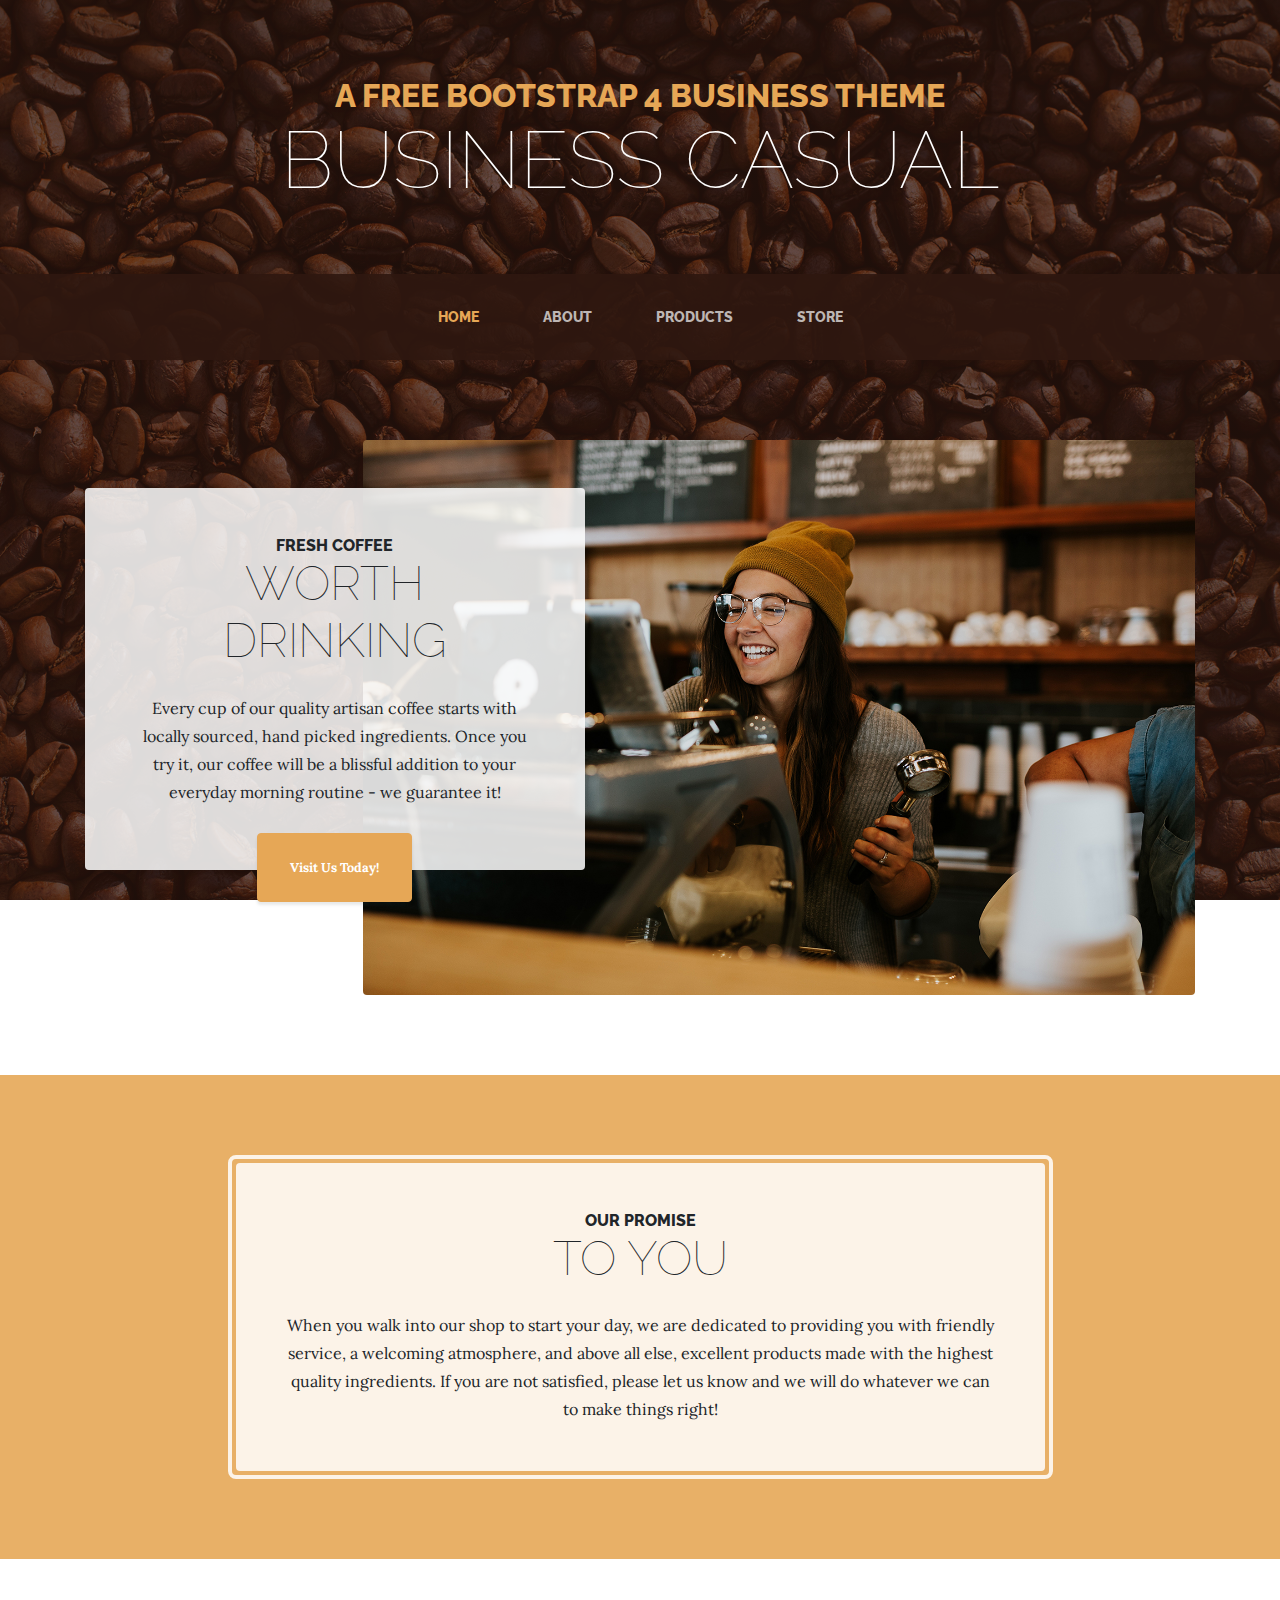
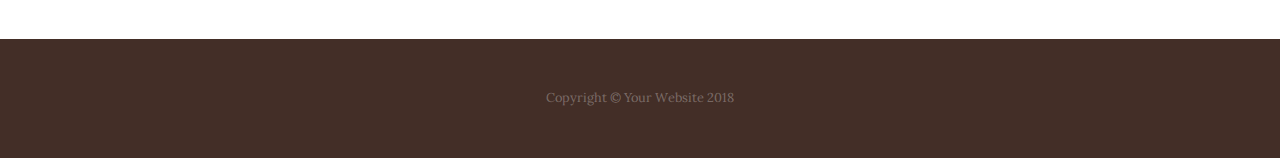
==== index.html @ ba93b7ea "first commit" ====
<!DOCTYPE html>
<html lang="en">

  <head>

    <meta charset="utf-8">
    <meta name="viewport" content="width=device-width, initial-scale=1, shrink-to-fit=no">
    <meta name="description" content="">
    <meta name="author" content="">

    <title>Business Casual - Start Bootstrap Theme</title>

    <!-- Bootstrap core CSS -->
    <link href="vendor/bootstrap/css/bootstrap.min.css" rel="stylesheet">

    <!-- Custom fonts for this template -->
    <link href="https://fonts.googleapis.com/css?family=Raleway:100,100i,200,200i,300,300i,400,400i,500,500i,600,600i,700,700i,800,800i,900,900i" rel="stylesheet">
    <link href="https://fonts.googleapis.com/css?family=Lora:400,400i,700,700i" rel="stylesheet">

    <!-- Custom styles for this template -->
    <link href="css/business-casual.min.css" rel="stylesheet">

  </head>

  <body>

    <h1 class="site-heading text-center text-white d-none d-lg-block">
      <span class="site-heading-upper text-primary mb-3">A Free Bootstrap 4 Business Theme</span>
      <span class="site-heading-lower">Business Casual</span>
    </h1>

    <!-- Navigation -->
    <nav class="navbar navbar-expand-lg navbar-dark py-lg-4" id="mainNav">
      <div class="container">
        <a class="navbar-brand text-uppercase text-expanded font-weight-bold d-lg-none" href="#">Start Bootstrap</a>
        <button class="navbar-toggler" type="button" data-toggle="collapse" data-target="#navbarResponsive" aria-controls="navbarResponsive" aria-expanded="false" aria-label="Toggle navigation">
          <span class="navbar-toggler-icon"></span>
        </button>
        <div class="collapse navbar-collapse" id="navbarResponsive">
          <ul class="navbar-nav mx-auto">
            <li class="nav-item active px-lg-4">
              <a class="nav-link text-uppercase text-expanded" href="index.html">Home
                <span class="sr-only">(current)</span>
              </a>
            </li>
            <li class="nav-item px-lg-4">
              <a class="nav-link text-uppercase text-expanded" href="about.html">About</a>
            </li>
            <li class="nav-item px-lg-4">
              <a class="nav-link text-uppercase text-expanded" href="products.html">Products</a>
            </li>
            <li class="nav-item px-lg-4">
              <a class="nav-link text-uppercase text-expanded" href="store.html">Store</a>
            </li>
          </ul>
        </div>
      </div>
    </nav>

    <section class="page-section clearfix">
      <div class="container">
        <div class="intro">
          <img class="intro-img img-fluid mb-3 mb-lg-0 rounded" src="img/intro.jpg" alt="">
          <div class="intro-text left-0 text-center bg-faded p-5 rounded">
            <h2 class="section-heading mb-4">
              <span class="section-heading-upper">Fresh Coffee</span>
              <span class="section-heading-lower">Worth Drinking</span>
            </h2>
            <p class="mb-3">Every cup of our quality artisan coffee starts with locally sourced, hand picked ingredients. Once you try it, our coffee will be a blissful addition to your everyday morning routine - we guarantee it!
            </p>
            <div class="intro-button mx-auto">
              <a class="btn btn-primary btn-xl" href="#">Visit Us Today!</a>
            </div>
          </div>
        </div>
      </div>
    </section>

    <section class="page-section cta">
      <div class="container">
        <div class="row">
          <div class="col-xl-9 mx-auto">
            <div class="cta-inner text-center rounded">
              <h2 class="section-heading mb-4">
                <span class="section-heading-upper">Our Promise</span>
                <span class="section-heading-lower">To You</span>
              </h2>
              <p class="mb-0">When you walk into our shop to start your day, we are dedicated to providing you with friendly service, a welcoming atmosphere, and above all else, excellent products made with the highest quality ingredients. If you are not satisfied, please let us know and we will do whatever we can to make things right!</p>
            </div>
          </div>
        </div>
      </div>
    </section>

    <footer class="footer text-faded text-center py-5">
      <div class="container">
        <p class="m-0 small">Copyright &copy; Your Website 2018</p>
      </div>
    </footer>

    <!-- Bootstrap core JavaScript -->
    <script src="vendor/jquery/jquery.min.js"></script>
    <script src="vendor/bootstrap/js/bootstrap.bundle.min.js"></script>

  </body>

</html>
---- css/business-casual.min.css ----
/*!
 * Start Bootstrap - Business Casual v4.1.1 (https://startbootstrap.com/template-overviews/business-casual)
 * Copyright 2013-2018 Start Bootstrap
 * Licensed under MIT (https://github.com/BlackrockDigital/startbootstrap-business-casual/blob/master/LICENSE)
 */body{font-family:Lora;background:linear-gradient(rgba(47,23,15,.65),rgba(47,23,15,.65)),url(../img/bg.jpg);background-attachment:fixed;background-position:center;background-size:cover}h1,h2,h3,h4,h5,h6{font-family:Raleway}p{line-height:1.75}.text-faded{color:rgba(255,255,255,.3)}.site-heading{margin-top:5rem;margin-bottom:5rem;text-transform:uppercase;line-height:1;font-family:Raleway}.site-heading .site-heading-upper{display:block;font-size:2rem;font-weight:800}.site-heading .site-heading-lower{font-size:5rem;font-weight:100;line-height:4rem}.page-section{margin-top:5rem;margin-bottom:5rem}.section-heading{text-transform:uppercase}.section-heading .section-heading-upper{display:block;font-size:1rem;font-weight:800}.section-heading .section-heading-lower{display:block;font-size:3rem;font-weight:100}.bg-faded{background-color:rgba(255,255,255,.85)}#mainNav{background-color:rgba(47,23,15,.9);font-family:Raleway}#mainNav .navbar-brand{color:#e6a756}#mainNav .navbar-nav .nav-item .nav-link{color:rgba(255,255,255,.7);font-weight:800}#mainNav .navbar-nav .nav-item.active .nav-link{color:#e6a756}@media (min-width:992px){#mainNav .navbar-nav .nav-item .nav-link{font-size:.9rem}#mainNav .navbar-nav .nav-item .nav-link:hover{color:rgba(255,255,255,.4)}#mainNav .navbar-nav .nav-item.active .nav-link:hover{color:#e6a756}}.btn-xl{font-weight:700;font-size:.8rem;padding-top:1.5rem;padding-bottom:1.5rem;padding-left:2rem;padding-right:2rem}.intro{position:relative}@media (min-width:992px){.intro .intro-img{width:75%;float:right}.intro .intro-text{left:0;width:60%;margin-top:3rem;position:absolute}.intro .intro-text .intro-button{width:100%;left:0;position:absolute;bottom:-2rem}}@media (min-width:1200px){.intro .intro-text{width:45%}}.cta{padding-top:5rem;padding-bottom:5rem;background-color:rgba(230,167,86,.9)}.cta .cta-inner{position:relative;padding:3rem;margin:.5rem;background-color:rgba(255,255,255,.85)}.cta .cta-inner:before{border-radius:.5rem;content:'';position:absolute;top:-.5rem;bottom:-.5rem;left:-.5rem;right:-.5rem;border:.25rem solid rgba(255,255,255,.85)}@media (min-width:992px){.about-heading .about-heading-img{position:relative;z-index:0}.about-heading .about-heading-content{margin-top:-5rem;position:relative;z-index:1}}@media (min-width:992px){.product-item .product-item-title{position:relative;z-index:1;margin-bottom:-3rem}.product-item .product-item-img{position:relative;z-index:0;max-width:60vw}.product-item .product-item-description{position:relative;z-index:1;margin-top:-3rem;max-width:50vw}}.list-hours{font-size:.9rem}.list-hours .list-hours-item{border-bottom:1px solid rgba(230,167,86,.5);padding-bottom:.25rem;margin-bottom:1rem;font-style:italic}.list-hours .list-hours-item.today{font-weight:700;color:#e6a756}@media (min-width:992px){.list-hours{width:50%;font-size:1.1rem}}.address strong{font-size:1.2rem}.footer{background-color:rgba(47,23,15,.9)}.text-primary{color:#e6a756!important}.bg-primary{background-color:#e6a756!important}.btn{box-shadow:0 3px 3px 0 rgba(33,37,41,.1)}.btn-primary{background-color:#e6a756;border-color:#e6a756}.btn-primary:active,.btn-primary:focus,.btn-primary:hover{background-color:#df902a;border-color:#df902a}.font-weight-light{font-weight:100!important}
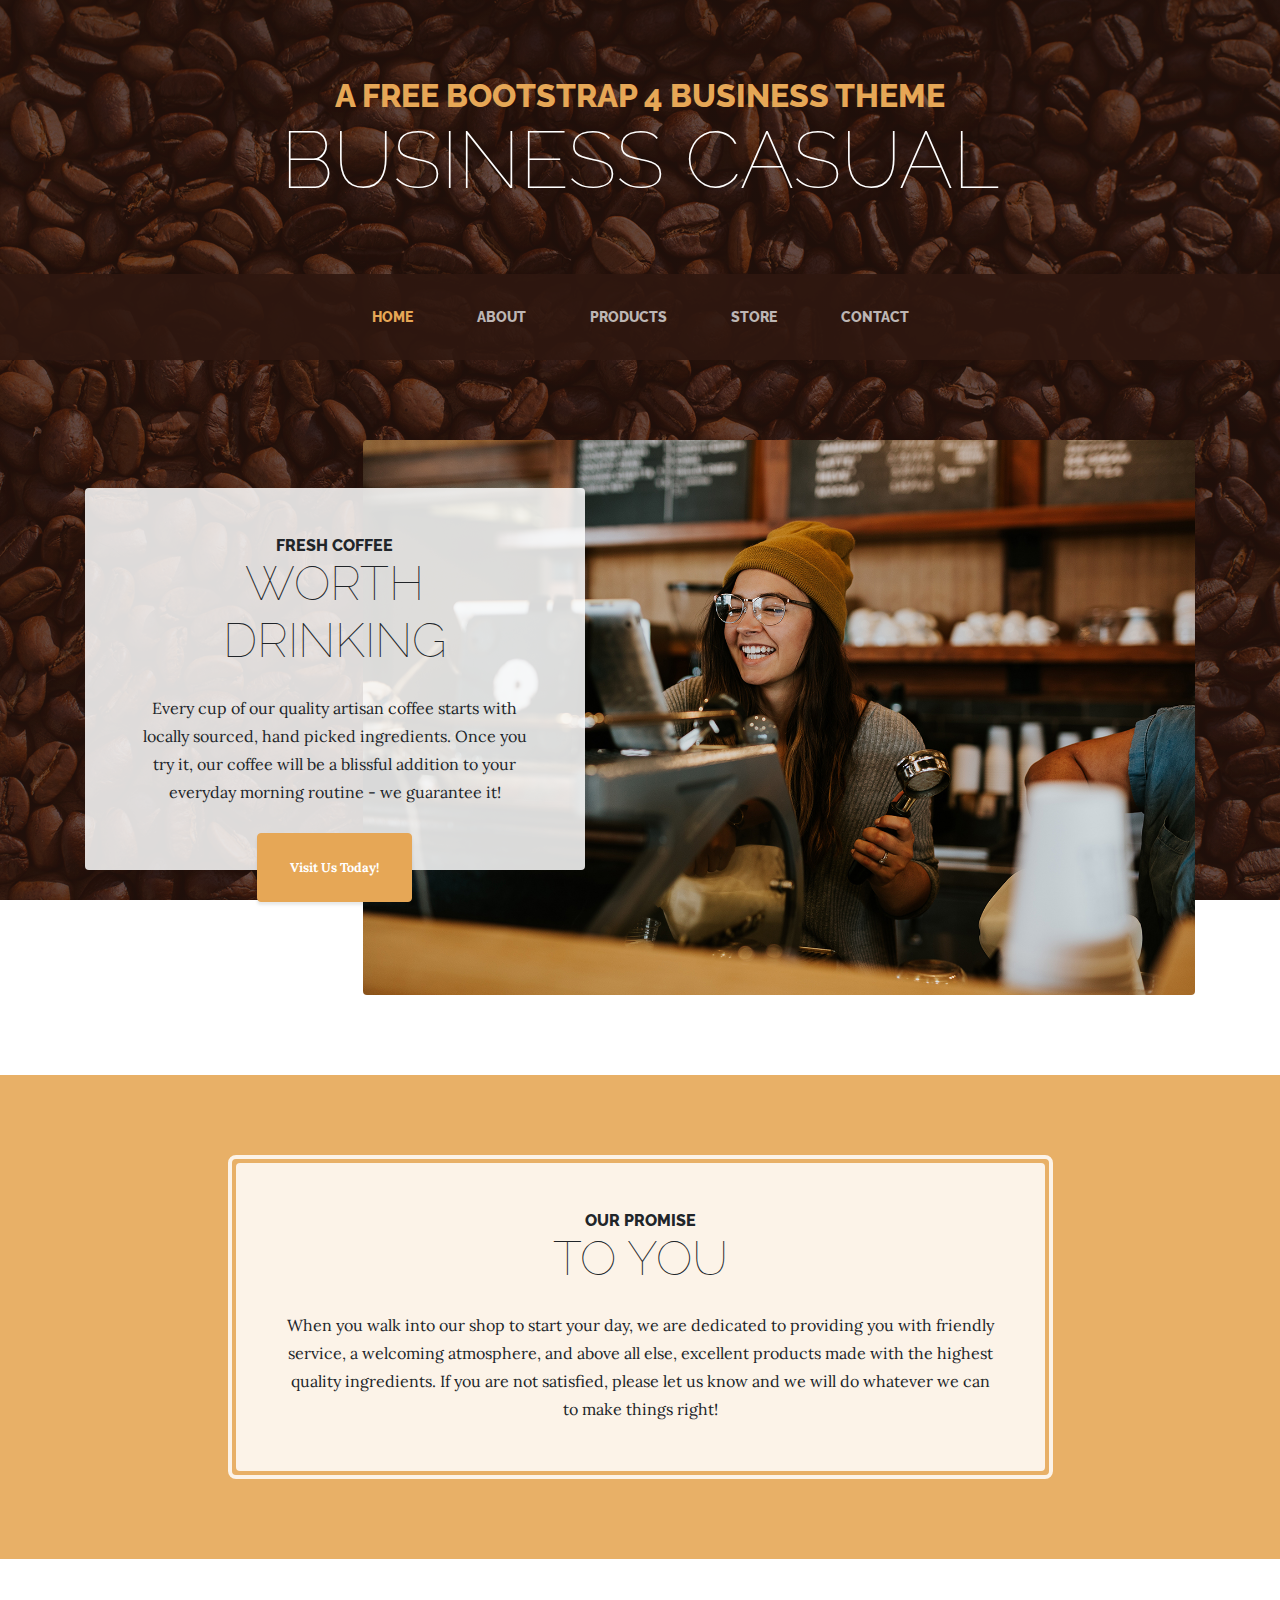
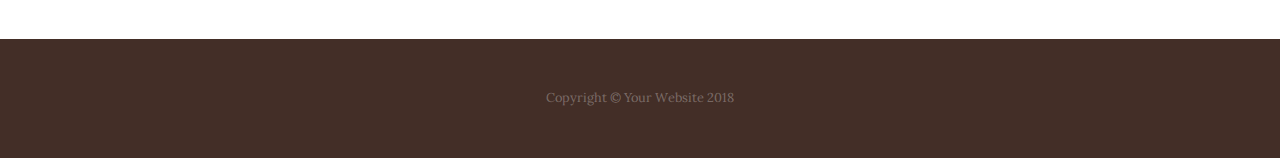
==== commit b8ed10e1: "Add form." ====
--- a/index.html
+++ b/index.html
@@ -52,6 +52,9 @@
             <li class="nav-item px-lg-4">
               <a class="nav-link text-uppercase text-expanded" href="store.html">Store</a>
             </li>
+            <li class="nav-item px-lg-4">
+              <a class="nav-link text-uppercase text-expanded" href="contact.html">Contact</a>
+            </li>
           </ul>
         </div>
       </div>
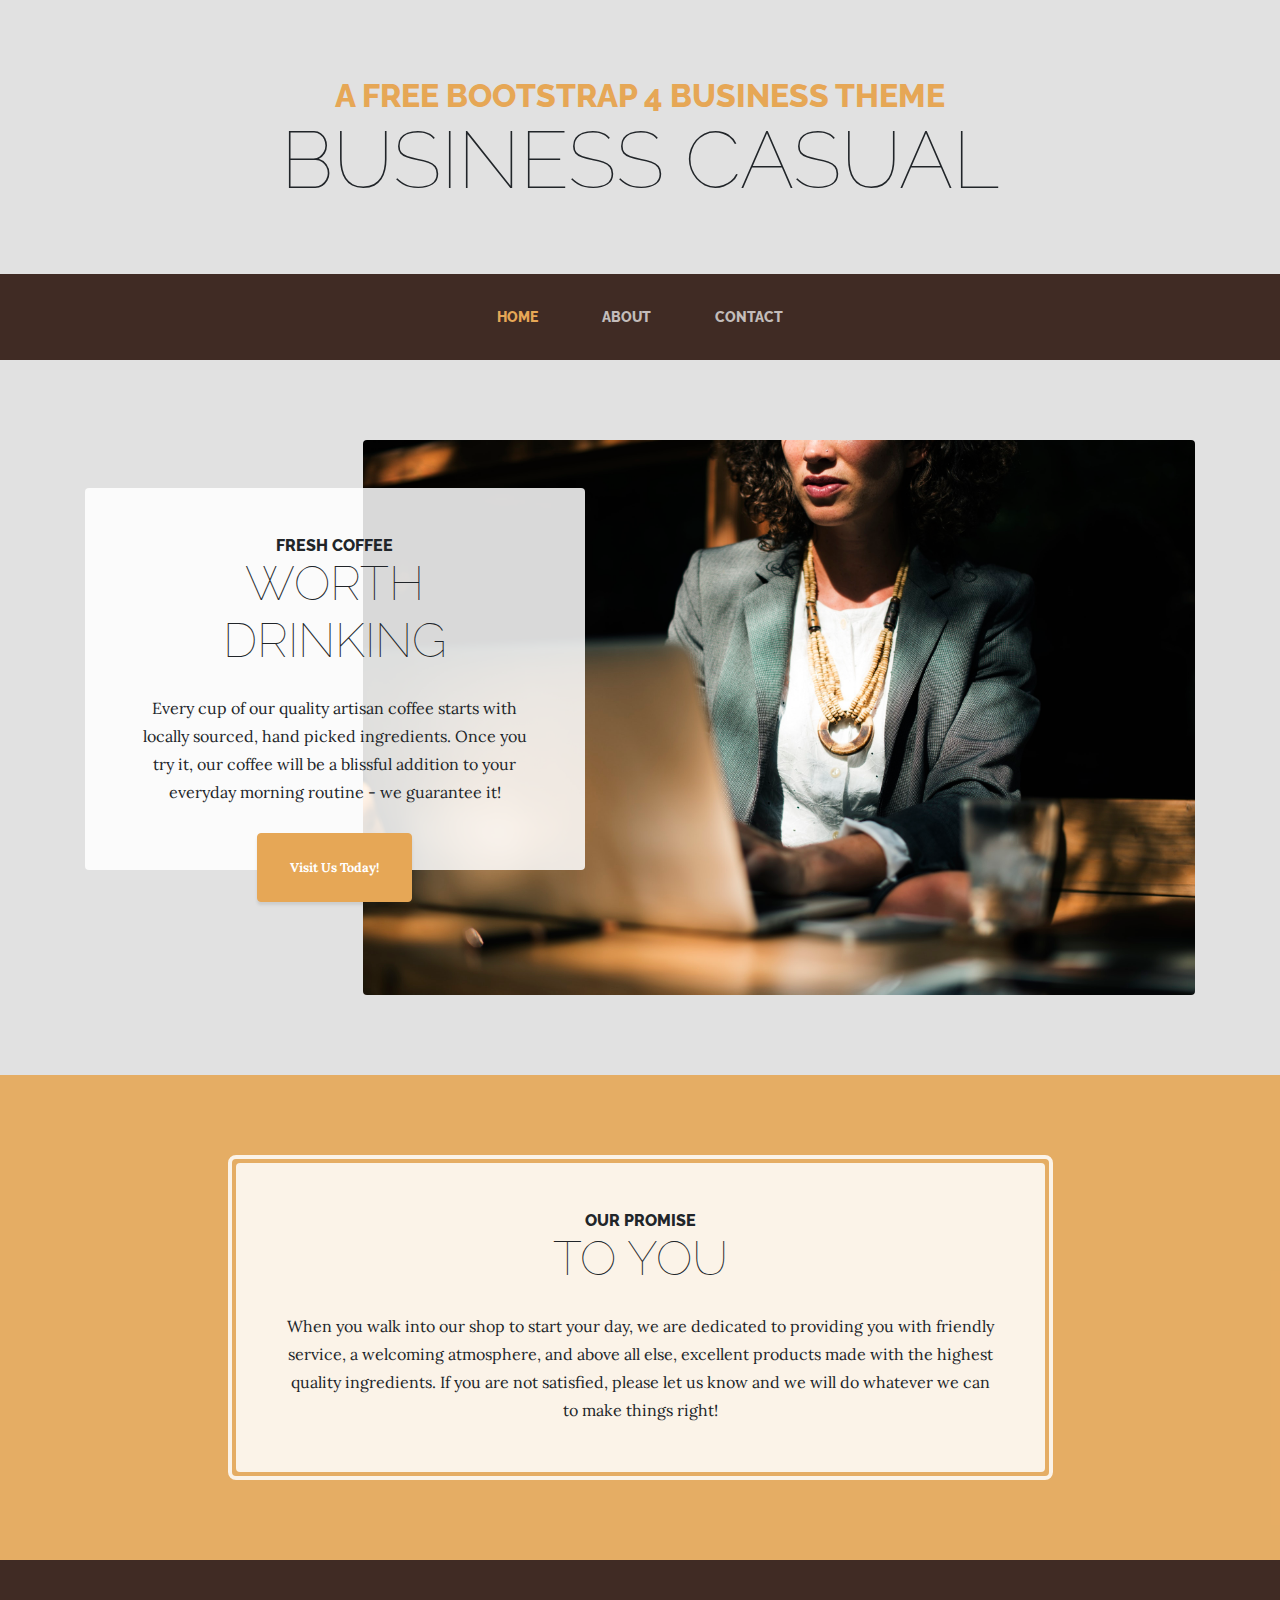
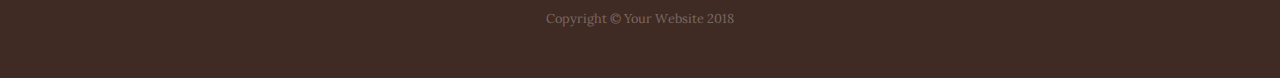
==== commit 38917d4e: "Update site." ====
--- a/index.html
+++ b/index.html
@@ -18,7 +18,7 @@
     <link href="https://fonts.googleapis.com/css?family=Lora:400,400i,700,700i" rel="stylesheet">
 
     <!-- Custom styles for this template -->
-    <link href="css/business-casual.min.css" rel="stylesheet">
+    <link href="css/business-casual.css" rel="stylesheet">
 
   </head>
 
@@ -39,18 +39,13 @@
         <div class="collapse navbar-collapse" id="navbarResponsive">
           <ul class="navbar-nav mx-auto">
             <li class="nav-item active px-lg-4">
-              <a class="nav-link text-uppercase text-expanded" href="index.html">Home
+              <a class="nav-link text-uppercase text-expanded" href="index.html">
+                Home
                 <span class="sr-only">(current)</span>
               </a>
             </li>
             <li class="nav-item px-lg-4">
               <a class="nav-link text-uppercase text-expanded" href="about.html">About</a>
-            </li>
-            <li class="nav-item px-lg-4">
-              <a class="nav-link text-uppercase text-expanded" href="products.html">Products</a>
-            </li>
-            <li class="nav-item px-lg-4">
-              <a class="nav-link text-uppercase text-expanded" href="store.html">Store</a>
             </li>
             <li class="nav-item px-lg-4">
               <a class="nav-link text-uppercase text-expanded" href="contact.html">Contact</a>
@@ -63,7 +58,7 @@
     <section class="page-section clearfix">
       <div class="container">
         <div class="intro">
-          <img class="intro-img img-fluid mb-3 mb-lg-0 rounded" src="img/intro.jpg" alt="">
+          <img class="intro-img img-fluid mb-3 mb-lg-0 rounded" src="img/home.png" alt="">
           <div class="intro-text left-0 text-center bg-faded p-5 rounded">
             <h2 class="section-heading mb-4">
               <span class="section-heading-upper">Fresh Coffee</span>
--- a/css/business-casual.css
+++ b/css/business-casual.css
@@ -0,0 +1,252 @@
+/*!
+ * Start Bootstrap - Business Casual v4.1.1 (https://startbootstrap.com/template-overviews/business-casual)
+ * Copyright 2013-2018 Start Bootstrap
+ * Licensed under MIT (https://github.com/BlackrockDigital/startbootstrap-business-casual/blob/master/LICENSE)
+ */
+body {
+  font-family: 'Lora';
+  background-color: #E1E1E1;
+}
+
+h1,
+h2,
+h3,
+h4,
+h5,
+h6 {
+  font-family: 'Raleway';
+}
+
+p {
+  line-height: 1.75;
+}
+
+.text-faded {
+  color: rgba(255, 255, 255, 0.3);
+}
+
+.site-heading {
+  margin-top: 5rem;
+  margin-bottom: 5rem;
+  text-transform: uppercase;
+  line-height: 1;
+  font-family: 'Raleway';
+}
+
+.site-heading .site-heading-upper {
+  display: block;
+  font-size: 2rem;
+  font-weight: 800;
+}
+
+.site-heading .site-heading-lower {
+  font-size: 5rem;
+  font-weight: 100;
+  line-height: 4rem;
+  color: #212529;
+}
+
+.page-section {
+  margin-top: 5rem;
+  
+}
+
+.section-heading {
+  text-transform: uppercase;
+}
+
+.section-heading .section-heading-upper {
+  display: block;
+  font-size: 1rem;
+  font-weight: 800;
+}
+
+.section-heading .section-heading-lower {
+  display: block;
+  font-size: 3rem;
+  font-weight: 100;
+}
+
+.bg-faded {
+  background-color: rgba(255, 255, 255, 0.85);
+}
+
+#mainNav {
+  background-color: rgba(47, 23, 15, 0.9);
+  font-family: 'Raleway';
+}
+
+#mainNav .navbar-brand {
+  color: #e6a756;
+}
+
+#mainNav .navbar-nav .nav-item .nav-link {
+  color: rgba(255, 255, 255, 0.7);
+  font-weight: 800;
+}
+
+#mainNav .navbar-nav .nav-item.active .nav-link {
+  color: #e6a756;
+}
+
+@media (min-width: 992px) {
+  #mainNav .navbar-nav .nav-item .nav-link {
+    font-size: 0.9rem;
+  }
+  #mainNav .navbar-nav .nav-item .nav-link:hover {
+    color: rgba(255, 255, 255, 0.4);
+  }
+  #mainNav .navbar-nav .nav-item.active .nav-link:hover {
+    color: #e6a756;
+  }
+}
+
+.btn-xl {
+  font-weight: 700;
+  font-size: 0.8rem;
+  padding-top: 1.5rem;
+  padding-bottom: 1.5rem;
+  padding-left: 2rem;
+  padding-right: 2rem;
+}
+
+.intro {
+  position: relative;
+}
+
+@media (min-width: 992px) {
+  .intro .intro-img {
+    width: 75%;
+    float: right;
+  }
+  .intro .intro-text {
+    left: 0;
+    width: 60%;
+    margin-top: 3rem;
+    position: absolute;
+  }
+  .intro .intro-text .intro-button {
+    width: 100%;
+    left: 0;
+    position: absolute;
+    bottom: -2rem;
+  }
+}
+
+@media (min-width: 1200px) {
+  .intro .intro-text {
+    width: 45%;
+  }
+}
+
+.cta {
+  padding-top: 5rem;
+  padding-bottom: 5rem;
+  background-color: rgba(230, 167, 86, 0.9);
+}
+
+.cta .cta-inner {
+  position: relative;
+  padding: 3rem;
+  margin: 0.5rem;
+  background-color: rgba(255, 255, 255, 0.85);
+}
+
+.cta .cta-inner:before {
+  border-radius: 0.5rem;
+  content: '';
+  position: absolute;
+  top: -0.5rem;
+  bottom: -0.5rem;
+  left: -0.5rem;
+  right: -0.5rem;
+  border: 0.25rem solid rgba(255, 255, 255, 0.85);
+}
+
+@media (min-width: 992px) {
+  .about-heading .about-heading-img {
+    position: relative;
+    z-index: 0;
+  }
+  .about-heading .about-heading-content {
+    margin-top: -5rem;
+    position: relative;
+    z-index: 1;
+  }
+}
+
+@media (min-width: 992px) {
+  .product-item .product-item-title {
+    position: relative;
+    z-index: 1;
+    margin-bottom: -3rem;
+  }
+  .product-item .product-item-img {
+    position: relative;
+    z-index: 0;
+    max-width: 60vw;
+  }
+  .product-item .product-item-description {
+    position: relative;
+    z-index: 1;
+    margin-top: -3rem;
+    max-width: 50vw;
+  }
+}
+
+.list-hours {
+  font-size: 0.9rem;
+}
+
+.list-hours .list-hours-item {
+  border-bottom: 1px solid rgba(230, 167, 86, 0.5);
+  padding-bottom: .25rem;
+  margin-bottom: 1rem;
+  font-style: italic;
+}
+
+.list-hours .list-hours-item.today {
+  font-weight: bold;
+  color: #e6a756;
+}
+
+@media (min-width: 992px) {
+  .list-hours {
+    width: 50%;
+    font-size: 1.1rem;
+  }
+}
+
+.address strong {
+  font-size: 1.2rem;
+}
+
+.footer {
+  background-color: rgba(47, 23, 15, 0.9);
+}
+
+.text-primary {
+  color: #e6a756 !important;
+}
+
+.bg-primary {
+  background-color: #e6a756 !important;
+}
+
+.btn {
+  box-shadow: 0px 3px 3px 0px rgba(33, 37, 41, 0.1);
+}
+
+.btn-primary {
+  background-color: #e6a756;
+  border-color: #e6a756;
+}
+
+.btn-primary:hover, .btn-primary:focus, .btn-primary:active {
+  background-color: #df902a;
+  border-color: #df902a;
+}
+
+.font-weight-light {
+  font-weight: 100 !important;
+}
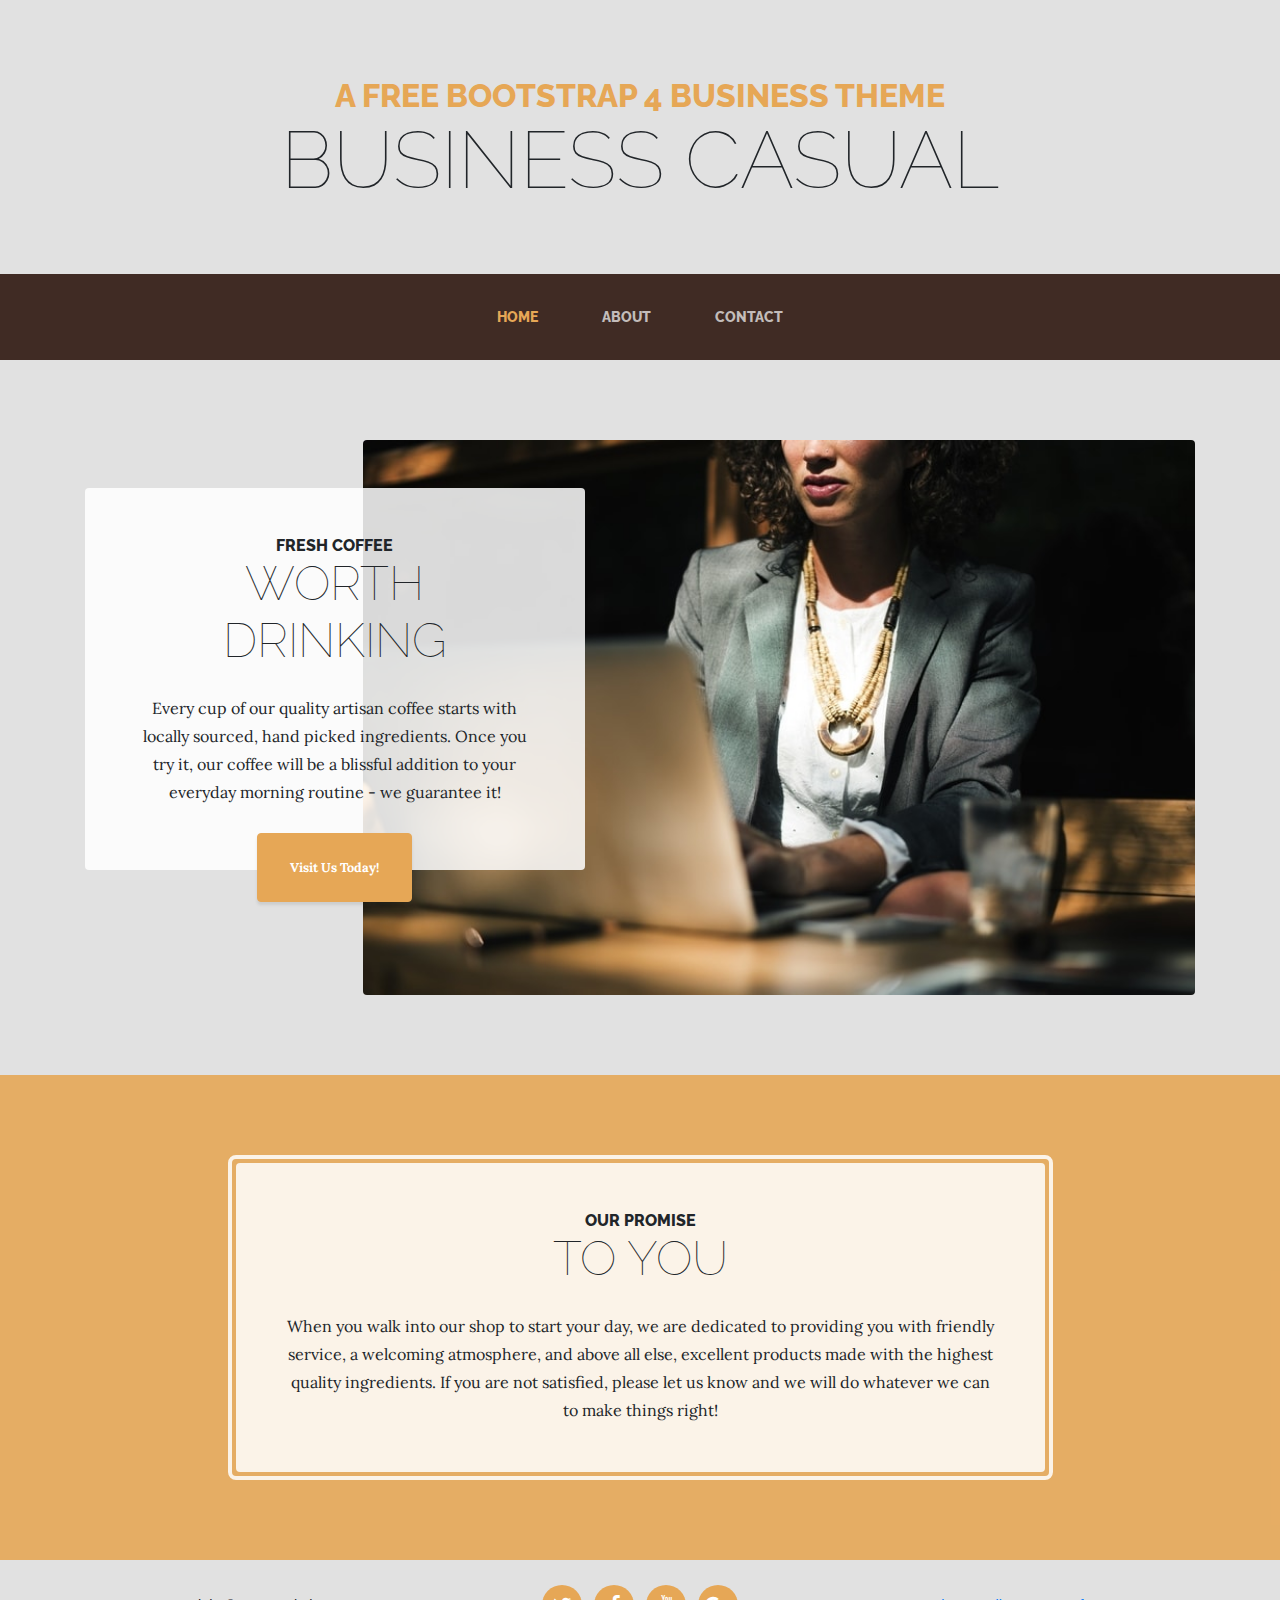
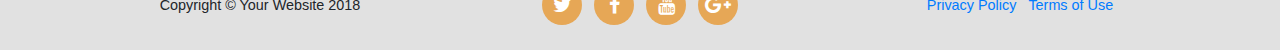
==== commit 549d889b: "Resize images." ====
--- a/index.html
+++ b/index.html
@@ -14,6 +14,7 @@
     <link href="vendor/bootstrap/css/bootstrap.min.css" rel="stylesheet">
 
     <!-- Custom fonts for this template -->
+    <link href="vendor/font-awesome/css/font-awesome.min.css" rel="stylesheet" type="text/css">
     <link href="https://fonts.googleapis.com/css?family=Raleway:100,100i,200,200i,300,300i,400,400i,500,500i,600,600i,700,700i,800,800i,900,900i" rel="stylesheet">
     <link href="https://fonts.googleapis.com/css?family=Lora:400,400i,700,700i" rel="stylesheet">
 
@@ -90,11 +91,51 @@
       </div>
     </section>
 
-    <footer class="footer text-faded text-center py-5">
+    <!-- Footer -->
+    <footer>
       <div class="container">
-        <p class="m-0 small">Copyright &copy; Your Website 2018</p>
+        <div class="row">
+          <div class="col-md-4">
+            <span class="copyright">Copyright &copy; Your Website 2018</span>
+          </div>
+          <div class="col-md-4">
+            <ul class="list-inline social-buttons">
+              <li class="list-inline-item">
+                <a href="#">
+                  <i class="fa fa-twitter"></i>
+                </a>
+              </li>
+              <li class="list-inline-item">
+                <a href="#">
+                  <i class="fa fa-facebook"></i>
+                </a>
+              </li>
+              <li class="list-inline-item">
+                <a href="#">
+                  <i class="fa fa-youtube"></i>
+                </a>
+              </li>
+              <li class="list-inline-item">
+                <a href="#">
+                  <i class="fa fa-google-plus"></i>
+                </a>
+              </li>
+            </ul>
+          </div>
+          <div class="col-md-4">
+            <ul class="list-inline quicklinks">
+              <li class="list-inline-item">
+                <a href="#">Privacy Policy</a>
+              </li>
+              <li class="list-inline-item">
+                <a href="#">Terms of Use</a>
+              </li>
+            </ul>
+          </div>
+        </div>
       </div>
     </footer>
+
 
     <!-- Bootstrap core JavaScript -->
     <script src="vendor/jquery/jquery.min.js"></script>
--- a/css/business-casual.css
+++ b/css/business-casual.css
@@ -250,3 +250,46 @@
 .font-weight-light {
   font-weight: 100 !important;
 }
+
+footer {
+  padding: 25px 0;
+  text-align: center;
+}
+
+footer span.copyright {
+  font-size: 90%;
+  line-height: 40px;
+  text-transform: none;
+  font-family: 'Montserrat', 'Helvetica Neue', Helvetica, Arial, sans-serif;
+}
+
+footer ul.quicklinks {
+  font-size: 90%;
+  line-height: 40px;
+  margin-bottom: 0;
+  text-transform: none;
+  font-family: 'Montserrat', 'Helvetica Neue', Helvetica, Arial, sans-serif;
+}
+
+ul.social-buttons {
+  margin-bottom: 0;
+}
+
+ul.social-buttons li a {
+  font-size: 20px;
+  line-height: 40px;
+  display: block;
+  width: 40px;
+  height: 40px;
+  -webkit-transition: all 0.3s;
+  -moz-transition: all 0.3s;
+  transition: all 0.3s;
+  color: white;
+  border-radius: 100%;
+  outline: none;
+  background-color: #e6a756;
+}
+
+ul.social-buttons li a:active, ul.social-buttons li a:focus, ul.social-buttons li a:hover {
+  background-color: #df902a;
+}
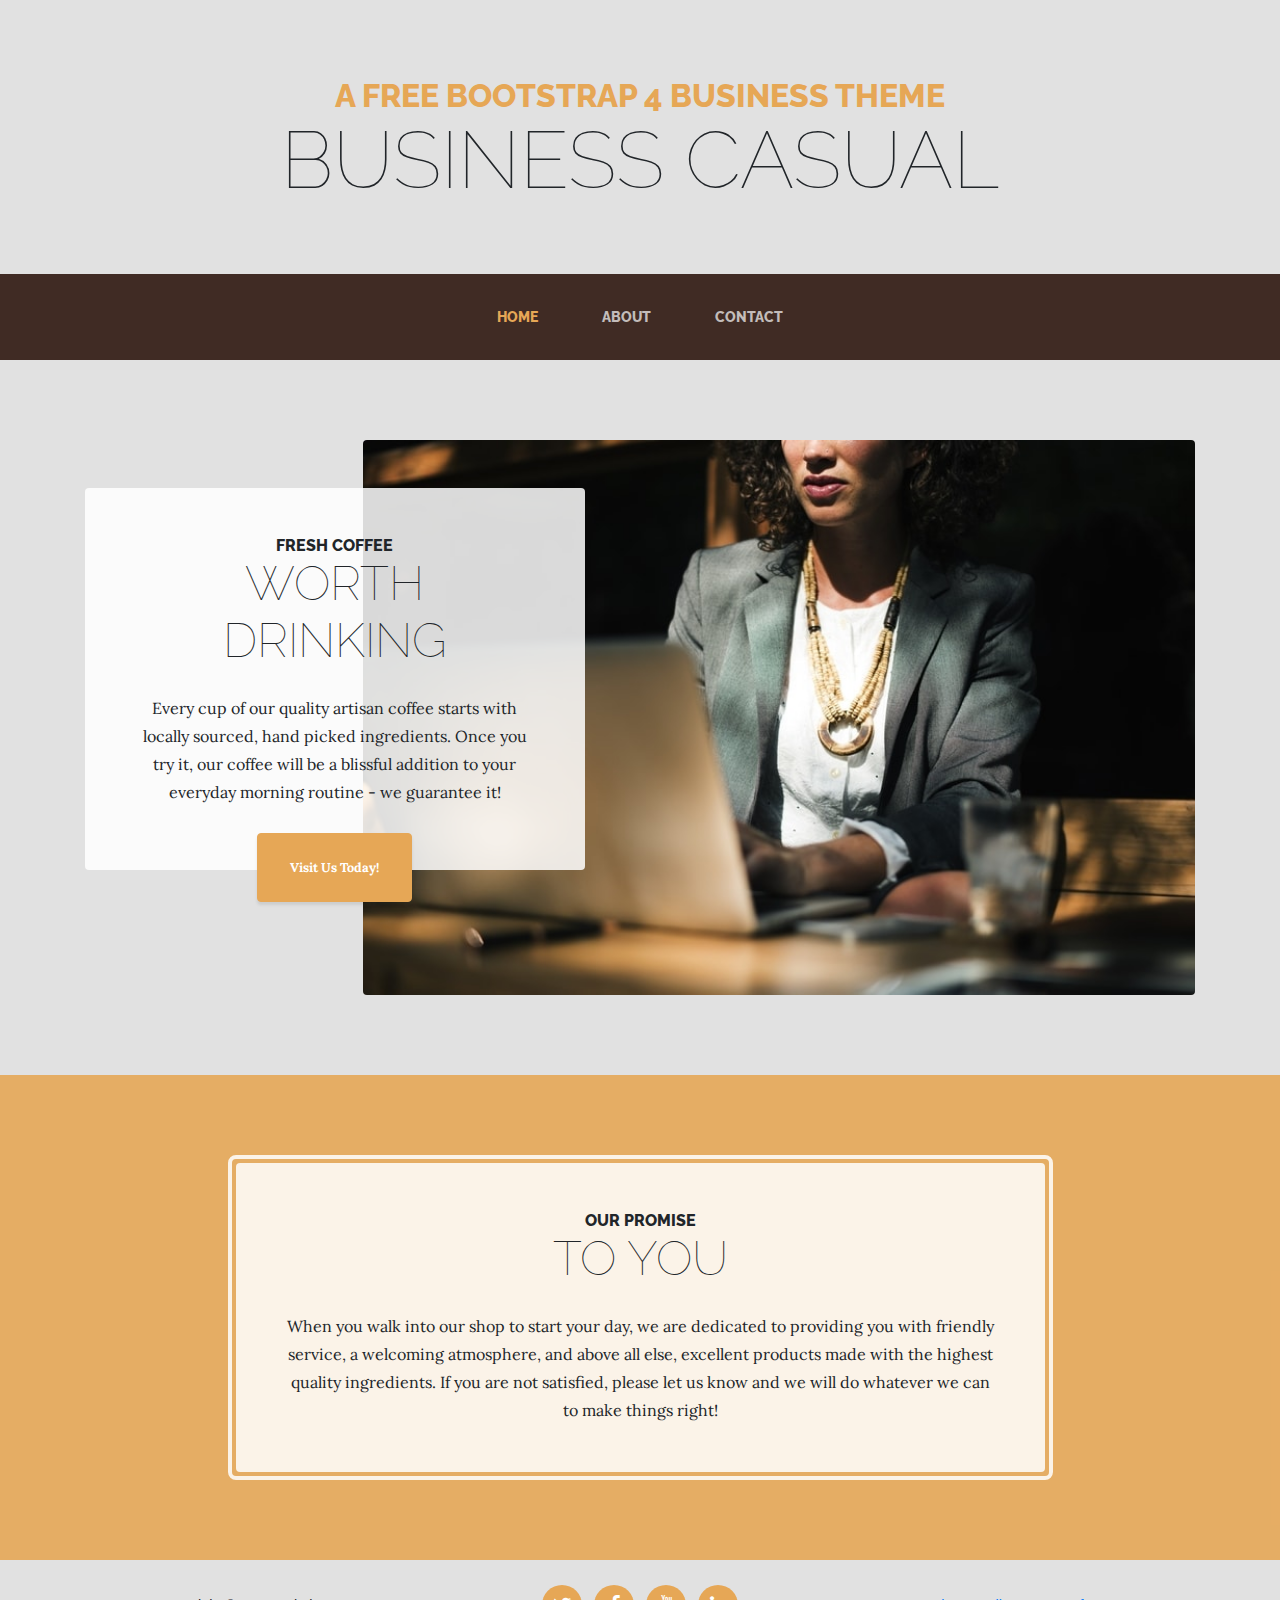
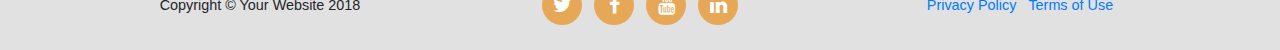
==== commit 1fe6f41a: "Add links." ====
--- a/index.html
+++ b/index.html
@@ -101,23 +101,23 @@
           <div class="col-md-4">
             <ul class="list-inline social-buttons">
               <li class="list-inline-item">
-                <a href="#">
+                <a href="http://twitter.com/leandromouraop" target="_blank">
                   <i class="fa fa-twitter"></i>
                 </a>
               </li>
               <li class="list-inline-item">
-                <a href="#">
+                <a href="http://www.facebook.com/leandromouraoperito" target="_blank">
                   <i class="fa fa-facebook"></i>
                 </a>
               </li>
               <li class="list-inline-item">
-                <a href="#">
+                <a href="https://www.youtube.com/leandromouraoperito" target="_blank">
                   <i class="fa fa-youtube"></i>
                 </a>
               </li>
               <li class="list-inline-item">
-                <a href="#">
-                  <i class="fa fa-google-plus"></i>
+                <a href="https://www.linkedin.com/in/leandromouraoperito" target="_blank">
+                  <i class="fa fa-linkedin"></i>
                 </a>
               </li>
             </ul>
